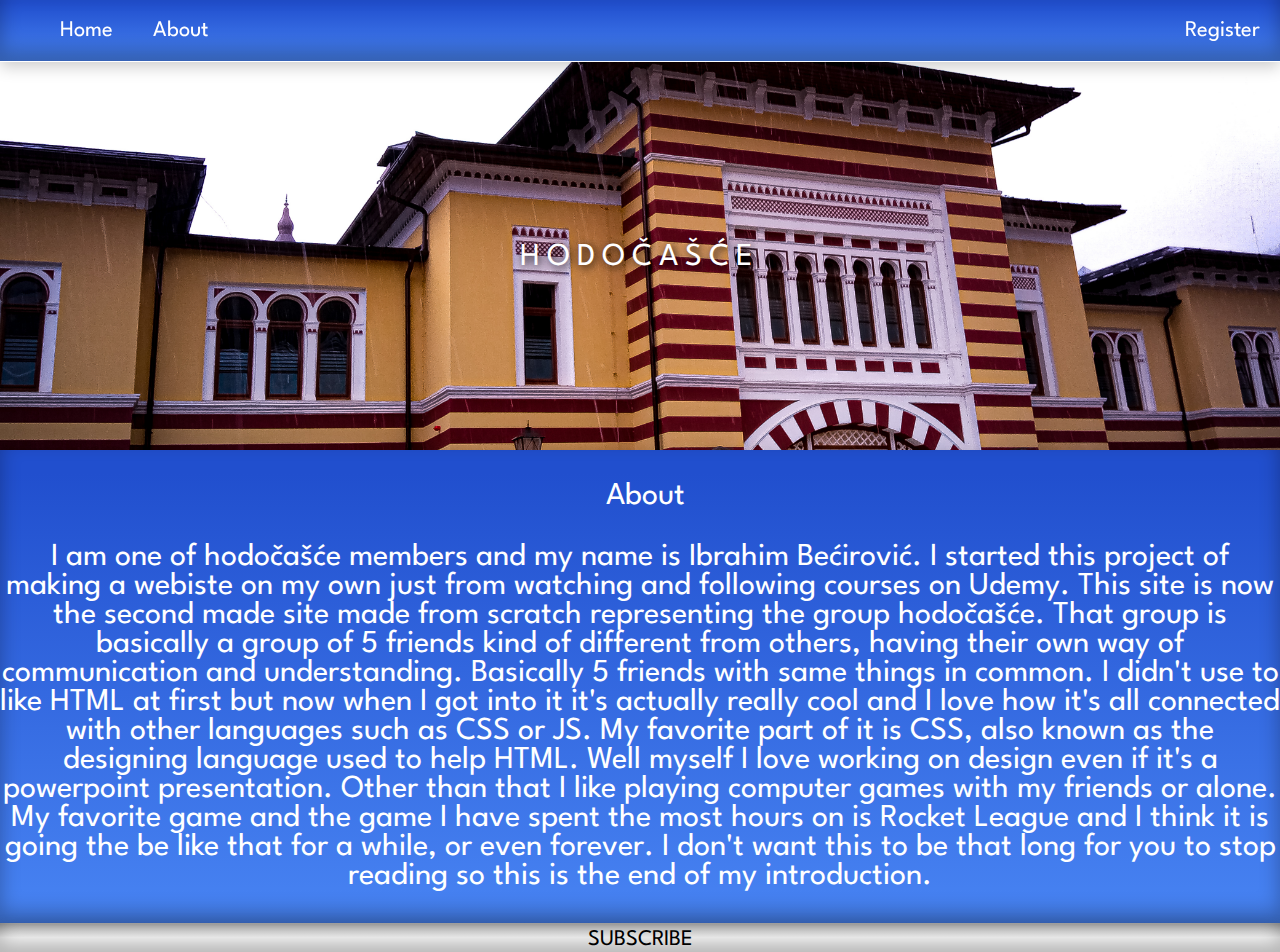
==== about.html @ 33ed3a71 "v0.0.0.5" ====
<!DOCTYPE html>
<html>
<head>
    <title>Hodočašće</title>
    <link rel="preconnect" href="https://fonts.googleapis.com">
    <link rel="preconnect" href="https://fonts.gstatic.com" crossorigin>
    <link href="https://fonts.googleapis.com/css2?family=Hubballi&family=League+Spartan:wght@200&display=swap" rel="stylesheet">
    <link rel="stylesheet" type="text/css" href="style.css">
</head>
<body>
    <nav class="zone blue sticky nav">
        <ul class="main-nav">
            <li><a href="index.html">Home</a></li>
            <li><a href="">About</a></li>
            <li class="push"><a href="register.html">Register</a></li>
        </ul>
    </nav>
    <div class="container zone white text-black"><p class="centered">HODOČAŠĆE</p><img class="container img-fit" src="img/site2.jpg"></div>
    <div class="about-zone zone blue grid-about">
        <div>
            <p class="about">About</p>
            <p>
                I am one of hodočašće members and my name is Ibrahim Bećirović. I started this project of making a 
                webiste on my own just from watching and following courses on <a href="https://www.udemy.com " target="_blank">Udemy</a>.
                This site is now the second made site made from scratch representing the group hodočašće. That group is basically a
                group of 5 friends kind of different from others, having their own way of communication and understanding. Basically 5 friends
                with same things in common. I didn't use to like HTML at first but now when I got into it it's actually really cool and I love
                how it's all connected with other languages such as CSS or JS. My favorite part of it is CSS, also known as the designing language
                used to help HTML. Well myself I love working on design even if it's a powerpoint presentation. Other than that I like playing
                computer games with my friends or alone. My favorite game and the game I have spent the most hours on is Rocket League and I think
                it is going the be like that for a while, or even forever. I don't want this to be that long for you to stop reading so this is the
                end of my introduction.
            </p>
        </div>
        <!-- <div class="box zone small"><img src="img/files_2.png"></div>
        <div class="box zone small"><img src="img/server_2_2.png"></div>
        <div class="box zone small"><img src="img/monitor_settings_2.png"></div>
        <div class="box zone small"><img src="img/server_3.png"></div>
        <div class="box zone small"><img src="img/data_storage_2_2.png"></div>
        <div class="box zone small"><img src="img/monitor_coding_2.png"></div>
        <div class="box zone small"><img src="img/desktop_analytics_2.png"></div>
        <div class="box zone small"><img src="img/server_safe_2.png"></div> -->
    </div>
    <footer class="zone white"><a href="http://eepurl.com/hW1rKT" target="_blank"><span class="text-black subscribe">SUBSCRIBE</span></a></footer>
    <script type="text/javascript" src="script.js"></script>
</body>
</html>
---- style.css ----
/*TOGETHER*/

body {
    margin: auto 0;
    font-family: 'League Spartan', sans-serif;
}

.zone {
    /* padding: 30px 50px;
    margin: 40px 60px; */
    /* display: inline-block; */
    color: #FFF;
    font-size: 2em;
    /* border: 1px solid #bbb; */
    transition: all 0.3s linear;
    position:relative;
    z-index:1;
    cursor: default;
    -webkit-box-shadow:rgba(0,0,0,0.2) 0px 5px 15px, inset rgba(0,0,0,0.3) 0px -10px 20px;
    -moz-box-shadow:rgba(0,0,0,0.2) 0px 5px 15px, inset rgba(0,0,0,0.3) 0px -10px 20px;
    -o-box-shadow:rgba(0,0,0,0.2) 0px 5px 15px, inset rgba(0,0,0,0.3) 0px -10px 20px;
    box-shadow:rgba(0,0,0,0.2) 0px 5px 15px, inset rgba(0,0,0,0.3) 0px -10px 20px;
}

/* .zone:hover {
    -webkit-box-shadow:rgba(0,0,0,0.8) 0px 5px 15px, inset rgba(0,0,0,0.15) 0px -10px 20px;
    -moz-box-shadow:rgba(0,0,0,0.8) 0px 5px 15px, inset rgba(0,0,0,0.15) 0px -10px 20px;
    -o-box-shadow:rgba(0,0,0,0.8) 0px 5px 15px, inset rgba(0,0,0,0.15) 0px -10px 20px;
    box-shadow:rgba(0,0,0,0.8) 0px 5px 15px, inset rgba(0,0,0,0.15) 0px -10px 20px;
} */

.box:hover {
    -webkit-transform: rotate(1deg);
    -moz-transform: rotate(1deg);
    -o-transform: rotate(1deg);
    transform: rotate(1deg);
    overflow:hidden;
}

/*NAVIGATION*/

.nav {
    border-bottom: 1px solid #FFF;
}

.main-nav {
    display: flex;
    list-style: none;
    font-size: 0.7em;
    margin: 0;
}

@media only screen and (max-width: 600px) {
    .main-nav {
        font-size: 0.5em;
        padding: 0;
    }
}

.push {
    margin-left: auto;
}

li {
    padding: 20px;
}

a {
    color: #FFF;
    text-decoration: none;
}

.sticky {
    position: fixed;
    top: 0;
    width: 100%;
    z-index:2;
}

/*COVER*/

.container {
    display: flex;
    justify-content: center;
    align-items: center;
    height: 50vh;
}

.img-fit {
    object-fit: cover;
    width: 100%;
    height: 100%;
}

.centered {
    position: absolute;
    top: 50%;
    left: 50%;
    transform: translate(-50%, -50%);
    color: white;
    text-shadow: 2px 2px 8px #000000;
    letter-spacing: 7px;
  }

/*GRID*/

.grid-about {
    display: grid;
    grid-gap: 20px;
    text-align: center;
}

.grid-wrapper {
    display: grid;
    grid-gap: 20px;
    grid-template-columns: repeat(auto-fill, minmax(350px, 1fr));
}

.box > img {
    width: 100%;
}

.box {
    background-color: #444;
    padding: 100px;
    margin: 40px;
    cursor: pointer;
}

footer {
    text-align: center;
}

/*COLORS*/

.green {
    background: rgb(22, 158, 33);
    background: linear-gradient(180deg, rgb(15, 145, 25) 5%, rgb(72, 243, 118) 100%);
    background: -moz-linear-gradient(180deg, rgb(15, 145, 25) 5%, rgb(72, 243, 118) 100%);
    background: -o-linear-gradient(180deg, rgb(15, 145, 25) 5%, rgb(72, 243, 118) 100%);
}

.red {
    background: rgb(207, 22, 22);
    background: linear-gradient(180deg, rgb(168, 18, 18) 5%, rgb(243, 72, 72) 100%);
    background: -moz-linear-gradient(180deg, rgb(168, 18, 18) 5%, rgb(243, 72, 72) 100%);
    background: -o-linear-gradient(180deg, rgb(168, 18, 18) 5%, rgb(243, 72, 72) 100%);
}

.blue {
    background: rgb(27, 112, 192);
    background: linear-gradient(180deg, rgb(33, 79, 206) 5%, rgb(72, 132, 243) 100%);
    background: -moz-linear-gradient(180deg, rgb(33, 79, 206) 5%, rgb(72, 132, 243) 100%);
    background: -o-linear-gradient(180deg, rgb(33, 79, 206) 5%, rgb(72, 132, 243) 100%);
}

.yellow {
    background: rgb(200, 212, 25);
    background: linear-gradient(180deg, rgb(184, 181, 20) 5%, rgb(240, 243, 72) 100%);
    background: -moz-linear-gradient(180deg, rgb(184, 181, 20) 5%, rgb(240, 243, 72) 100%);
    background: -o-linear-gradient(180deg, rgb(184, 181, 20) 5%, rgb(240, 243, 72) 100%);
}

.white {
    background: rgb(255, 255, 255);
    background: linear-gradient(180deg, rgb(165, 165, 165) 5%, rgb(255, 255, 255) 50%, rgb(255, 255, 255) 100%);
    background: -moz-linear-gradient(180deg, rgb(165, 165, 165) 5%, rgb(255, 255, 255) 100%);
    background: -o-linear-gradient(180deg, rgb(165, 165, 165) 5%, rgb(255, 255, 255) 100%);
}

.text-black {
    color: black;
}

/*ALIGN*/
.align-left {
    display: flex;
    align-self: start;
    justify-content: left;
    align-items: left;
    margin-right: auto;
}

.subscribe {
    font-size: 70%;
}

.about {
    padding-left: 10px;
}
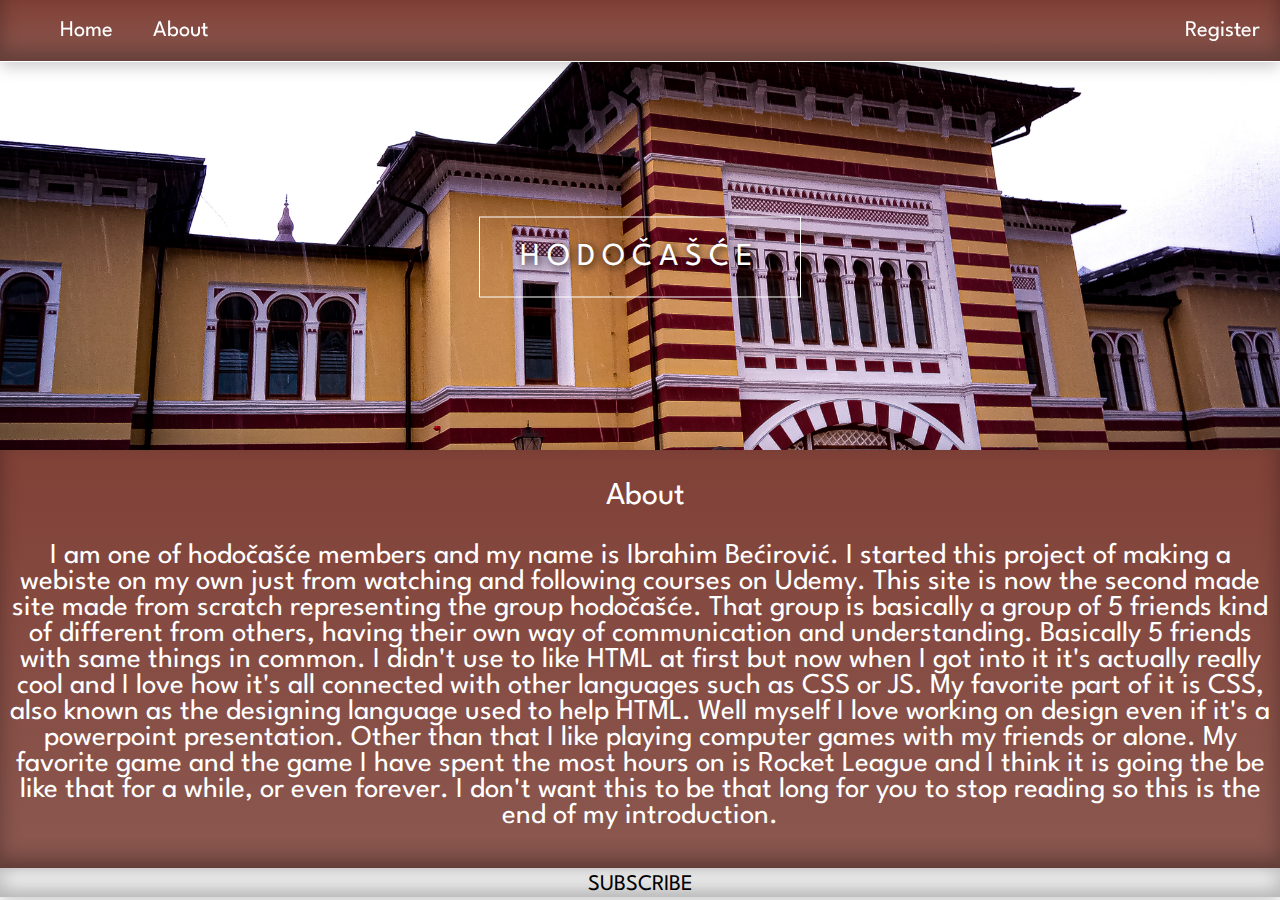
==== commit e054415d: "v0.0.0.6" ====
--- a/about.html
+++ b/about.html
@@ -8,29 +8,31 @@
     <link rel="stylesheet" type="text/css" href="style.css">
 </head>
 <body>
-    <nav class="zone blue sticky nav">
+    <nav class="zone brown-gd sticky nav">
         <ul class="main-nav">
             <li><a href="index.html">Home</a></li>
             <li><a href="">About</a></li>
             <li class="push"><a href="register.html">Register</a></li>
         </ul>
     </nav>
-    <div class="container zone white text-black"><p class="centered">HODOČAŠĆE</p><img class="container img-fit" src="img/site2.jpg"></div>
-    <div class="about-zone zone blue grid-about">
+    <div class="container zone white-gd text-black"><p class="centered border">HODOČAŠĆE</p><img class="container img-fit" src="img/site2.jpg"></div>
+    <div class="about-zone zone brown-gd grid-about">
         <div>
             <p class="about">About</p>
-            <p>
-                I am one of hodočašće members and my name is Ibrahim Bećirović. I started this project of making a 
-                webiste on my own just from watching and following courses on <a href="https://www.udemy.com " target="_blank">Udemy</a>.
-                This site is now the second made site made from scratch representing the group hodočašće. That group is basically a
-                group of 5 friends kind of different from others, having their own way of communication and understanding. Basically 5 friends
-                with same things in common. I didn't use to like HTML at first but now when I got into it it's actually really cool and I love
-                how it's all connected with other languages such as CSS or JS. My favorite part of it is CSS, also known as the designing language
-                used to help HTML. Well myself I love working on design even if it's a powerpoint presentation. Other than that I like playing
-                computer games with my friends or alone. My favorite game and the game I have spent the most hours on is Rocket League and I think
-                it is going the be like that for a while, or even forever. I don't want this to be that long for you to stop reading so this is the
-                end of my introduction.
-            </p>
+            <div class="padding">
+                <p class="text-size-md">
+                    I am one of hodočašće members and my name is Ibrahim Bećirović. I started this project of making a 
+                    webiste on my own just from watching and following courses on <a href="https://www.udemy.com " target="_blank">Udemy</a>.
+                    This site is now the second made site made from scratch representing the group hodočašće. That group is basically a
+                    group of 5 friends kind of different from others, having their own way of communication and understanding. Basically 5 friends
+                    with same things in common. I didn't use to like HTML at first but now when I got into it it's actually really cool and I love
+                    how it's all connected with other languages such as CSS or JS. My favorite part of it is CSS, also known as the designing language
+                    used to help HTML. Well myself I love working on design even if it's a powerpoint presentation. Other than that I like playing
+                    computer games with my friends or alone. My favorite game and the game I have spent the most hours on is Rocket League and I think
+                    it is going the be like that for a while, or even forever. I don't want this to be that long for you to stop reading so this is the
+                    end of my introduction.
+                </p>
+            </div>
         </div>
         <!-- <div class="box zone small"><img src="img/files_2.png"></div>
         <div class="box zone small"><img src="img/server_2_2.png"></div>
--- a/style.css
+++ b/style.css
@@ -86,6 +86,16 @@
     height: 50vh;
 }
 
+.container-size-sm {
+    height: 10vh;
+}
+
+.text-container {
+    display: flex;
+    align-self: flex-end;
+    justify-self: center;
+}
+
 .img-fit {
     object-fit: cover;
     width: 100%;
@@ -102,6 +112,22 @@
     letter-spacing: 7px;
   }
 
+figcaption {
+    text-align: center;
+}
+
+.text-size-sm {
+    font-size: 40%;
+}
+
+.text-size-md {
+    font-size: 0.9em;
+}
+
+.border {
+    border: 1px solid white;
+    padding: 25px 40px;
+}
 /*GRID*/
 
 .grid-about {
@@ -131,45 +157,78 @@
     text-align: center;
 }
 
+.padding {
+    padding: 0px 10px 10px 10px;
+}
+
 /*COLORS*/
 
-.green {
+.green-gd {
     background: rgb(22, 158, 33);
     background: linear-gradient(180deg, rgb(15, 145, 25) 5%, rgb(72, 243, 118) 100%);
     background: -moz-linear-gradient(180deg, rgb(15, 145, 25) 5%, rgb(72, 243, 118) 100%);
     background: -o-linear-gradient(180deg, rgb(15, 145, 25) 5%, rgb(72, 243, 118) 100%);
 }
 
-.red {
+.red-gd {
     background: rgb(207, 22, 22);
     background: linear-gradient(180deg, rgb(168, 18, 18) 5%, rgb(243, 72, 72) 100%);
     background: -moz-linear-gradient(180deg, rgb(168, 18, 18) 5%, rgb(243, 72, 72) 100%);
     background: -o-linear-gradient(180deg, rgb(168, 18, 18) 5%, rgb(243, 72, 72) 100%);
 }
 
-.blue {
+.blue-gd {
     background: rgb(27, 112, 192);
-    background: linear-gradient(180deg, rgb(33, 79, 206) 5%, rgb(72, 132, 243) 100%);
-    background: -moz-linear-gradient(180deg, rgb(33, 79, 206) 5%, rgb(72, 132, 243) 100%);
-    background: -o-linear-gradient(180deg, rgb(33, 79, 206) 5%, rgb(72, 132, 243) 100%);
-}
-
-.yellow {
+    background: linear-gradient(180deg, rgb(56, 96, 206) 5%, rgb(93, 147, 247) 100%);
+    background: -moz-linear-gradient(180deg, rgb(56, 96, 206) 5%, rgb(93, 147, 247) 100%);
+    background: -o-linear-gradient(180deg, rgb(56, 96, 206) 5%, rgb(93, 147, 247) 100%);
+}
+
+.yellow-gd {
     background: rgb(200, 212, 25);
     background: linear-gradient(180deg, rgb(184, 181, 20) 5%, rgb(240, 243, 72) 100%);
     background: -moz-linear-gradient(180deg, rgb(184, 181, 20) 5%, rgb(240, 243, 72) 100%);
     background: -o-linear-gradient(180deg, rgb(184, 181, 20) 5%, rgb(240, 243, 72) 100%);
 }
 
-.white {
+.white-gd {
     background: rgb(255, 255, 255);
     background: linear-gradient(180deg, rgb(165, 165, 165) 5%, rgb(255, 255, 255) 50%, rgb(255, 255, 255) 100%);
     background: -moz-linear-gradient(180deg, rgb(165, 165, 165) 5%, rgb(255, 255, 255) 100%);
     background: -o-linear-gradient(180deg, rgb(165, 165, 165) 5%, rgb(255, 255, 255) 100%);
 }
 
+.brown-gd {
+    background: rgb(132, 89, 69);
+    background: linear-gradient(180deg, rgb(129, 66, 56) 5%, rgb(139, 88, 80) 100%);
+    background: -moz-linear-gradient(180deg, rgb(129, 66, 56) 5%, rgb(139, 88, 80) 100%);
+    background: -o-linear-gradient(180deg, rgb(129, 66, 56) 5%, rgb(139, 88, 80) 100%);
+}
+
+.light-brown-gd {
+    background: rgb(155, 102, 77);
+    background: linear-gradient(180deg, rgb(170, 111, 102) 5%, rgb(205, 155, 147) 100%);
+    background: -moz-linear-gradient(180deg, rgb(170, 111, 102) 5%, rgb(205, 155, 147) 100%);
+    background: -o-linear-gradient(180deg, rgb(170, 111, 102) 5%, rgb(205, 155, 147) 100%);
+}
+
+.dark-brown-gd {
+    background: rgb(85, 58, 45);
+    background: linear-gradient(180deg, rgb(102, 67, 55) 5%, rgb(141, 96, 81) 100%);
+    background: -moz-linear-gradient(180deg, rgb(102, 67, 55) 5%, rgb(141, 96, 81) 100%);
+    background: -o-linear-gradient(180deg, rgb(102, 67, 55) 5%, rgb(141, 96, 81) 100%);
+}
+
+.brown {
+    background-color: rgb(131, 70, 52);
+}
+
 .text-black {
     color: black;
+}
+
+.text-white {
+    color: white;
 }
 
 /*ALIGN*/
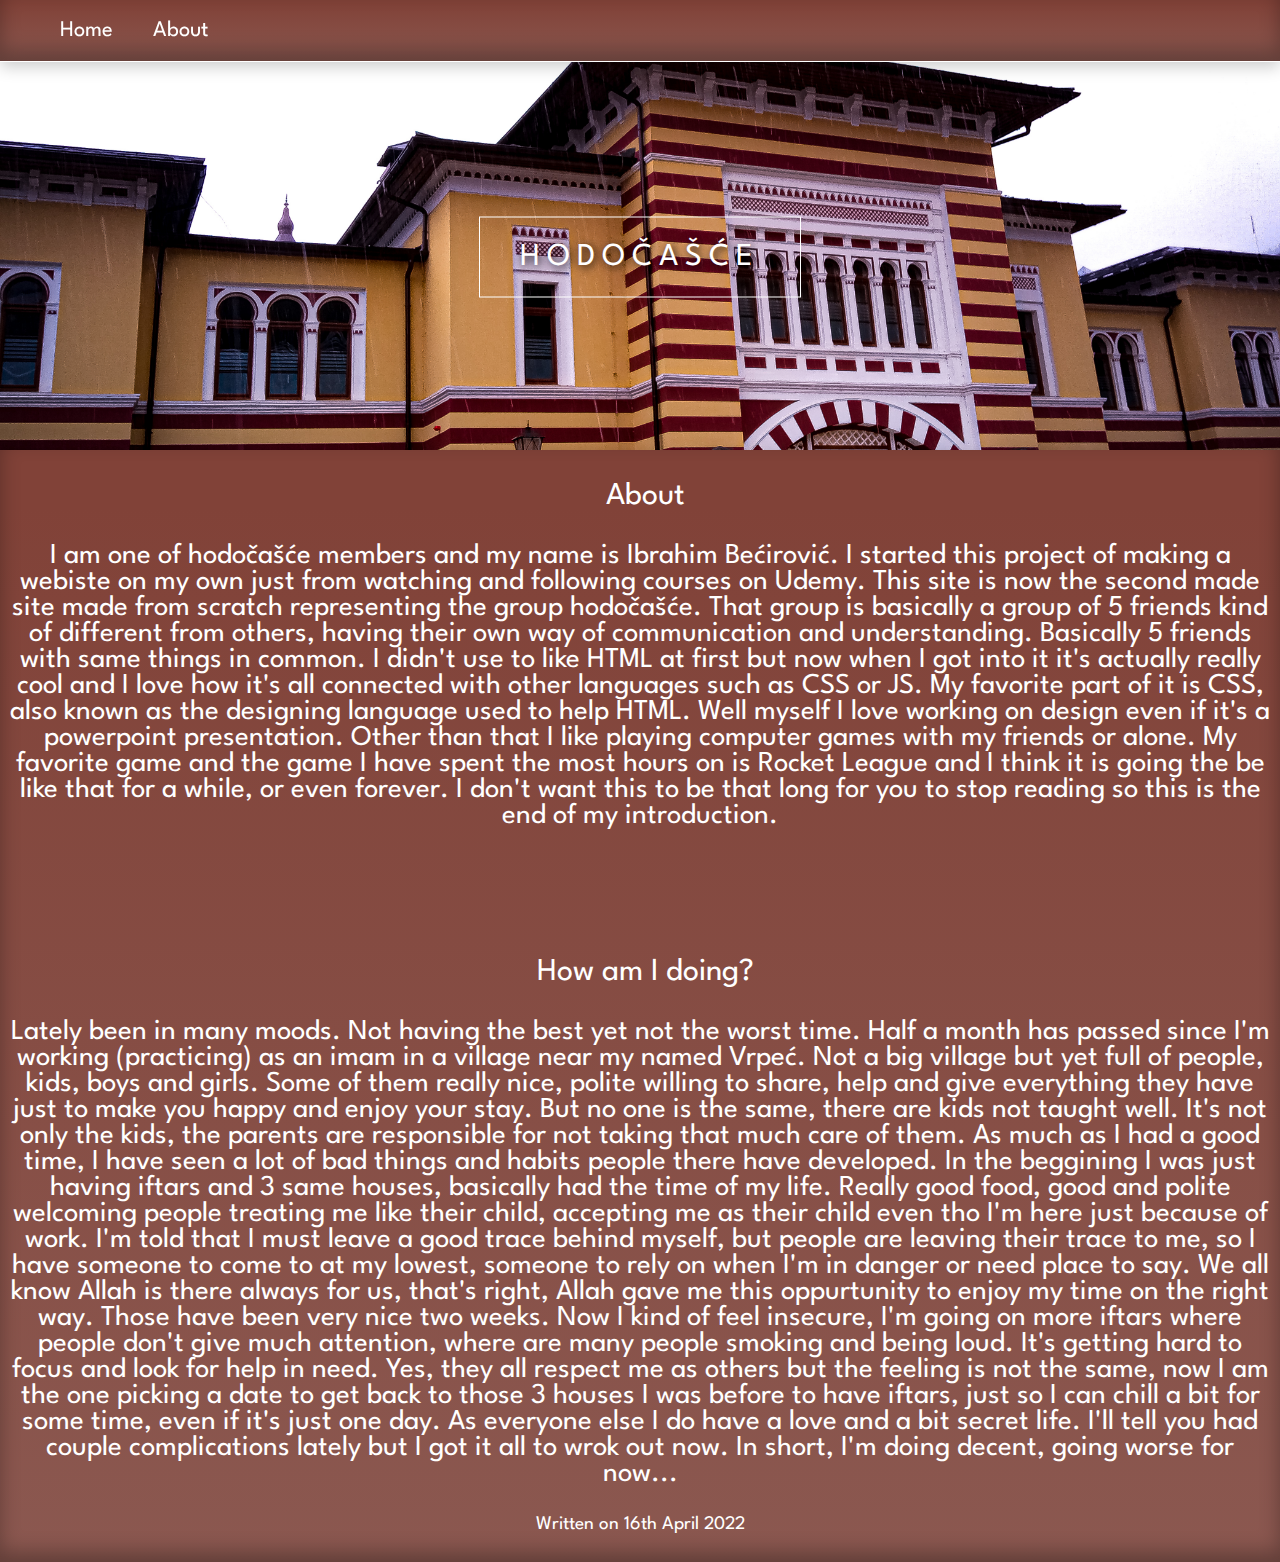
==== commit 5cb78800: "v0.0.0.8" ====
--- a/about.html
+++ b/about.html
@@ -12,7 +12,7 @@
         <ul class="main-nav">
             <li><a href="index.html">Home</a></li>
             <li><a href="">About</a></li>
-            <li class="push"><a href="register.html">Register</a></li>
+            <!-- <li class="push"><a href="register.html">Register</a></li> -->
         </ul>
     </nav>
     <div class="container zone white-gd text-black"><p class="centered border">HODOČAŠĆE</p><img class="container img-fit" src="img/site2.jpg"></div>
@@ -33,6 +33,27 @@
                     end of my introduction.
                 </p>
             </div>
+            <br><br>
+            <p class="about">How am I doing?</p>
+            <div class="padding">
+                <p class="text-size-md">
+                    Lately been in many moods. Not having the best yet not the worst time. Half a month has passed since I'm working (practicing) as an imam
+                    in a village near my named Vrpeć. Not a big village but yet full of people, kids, boys and girls. Some of them really nice, polite
+                    willing to share, help and give everything they have just to make you happy and enjoy your stay. But no one is the same, there are kids
+                    not taught well. It's not only the kids, the parents are responsible for not taking that much care of them. As much as I had a good time,
+                    I have seen a lot of bad things and habits people there have developed. In the beggining I was just having iftars and 3 same houses,
+                    basically had the time of my life. Really good food, good and polite welcoming people treating me like their child, accepting me as their
+                    child even tho I'm here just because of work. I'm told that I must leave a good trace behind myself, but people are leaving their trace
+                    to me, so I have someone to come to at my lowest, someone to rely on when I'm in danger or need place to say. We all know Allah is there
+                    always for us, that's right, Allah gave me this oppurtunity to enjoy my time on the right way. Those have been very nice two weeks.
+                    Now I kind of feel insecure, I'm going on more iftars where people don't give much attention, where are many people smoking and being loud.
+                    It's getting hard to focus and look for help in need. Yes, they all respect me as others but the feeling is not the same, now I am the one
+                    picking a date to get back to those 3 houses I was before to have iftars, just so I can chill a bit for some time, even if it's just one day.
+                    As everyone else I do have a love and a bit secret life. I'll tell you had couple complications lately but I got it all to wrok out now.
+                    In short, I'm doing decent, going worse for now...
+                </p>
+                <p class="text-size-sm">Written on 16th April 2022</p>
+            </div>
         </div>
         <!-- <div class="box zone small"><img src="img/files_2.png"></div>
         <div class="box zone small"><img src="img/server_2_2.png"></div>
@@ -43,7 +64,7 @@
         <div class="box zone small"><img src="img/desktop_analytics_2.png"></div>
         <div class="box zone small"><img src="img/server_safe_2.png"></div> -->
     </div>
-    <footer class="zone white"><a href="http://eepurl.com/hW1rKT" target="_blank"><span class="text-black subscribe">SUBSCRIBE</span></a></footer>
+    <!-- <footer class="zone white"><a href="http://eepurl.com/hW1rKT" target="_blank"><span class="text-black subscribe">SUBSCRIBE</span></a></footer> -->
     <script type="text/javascript" src="script.js"></script>
 </body>
 </html>--- a/style.css
+++ b/style.css
@@ -76,7 +76,7 @@
     width: 100%;
     z-index:2;
 }
-
+ 
 /*COVER*/
 
 .container {
@@ -117,7 +117,7 @@
 }
 
 .text-size-sm {
-    font-size: 40%;
+    font-size: 60%;
 }
 
 .text-size-md {
@@ -128,6 +128,115 @@
     border: 1px solid white;
     padding: 25px 40px;
 }
+
+/*REGISTER*/
+
+.background-img {
+    height: 100%;
+    width: 100%;
+    background-image: linear-gradient(rgba(0,0,0,0.4), rgba(0,0,0,0.4)), url(img/site2.jpg);
+    background-position: center;
+    background-size: cover;
+    position: absolute;
+}
+
+.form-box {
+    width: 380px;
+    height: 480px;
+    position: relative;
+    margin: 15% auto;
+    background: rgba(255, 255, 255, 0.753);
+    padding: 5px;
+    overflow: hidden;
+}
+
+.button-box {
+    width: 220px;
+    margin: 35px auto;
+    position: relative;
+    box-shadow: 0 0 20px 9px #ff61241f;
+    border-radius: 30px;
+}
+
+.toggle-btn {
+    padding: 10px 30px;
+    cursor: pointer;
+    background: transparent;
+    border: 0;
+    outline: none;
+    position: relative;
+}
+
+#btn {
+    top: 0;
+    left: 0;
+    position: absolute;
+    width: 110px;
+    height: 100%;
+    background: linear-gradient(to right, #ff105f, #ffad06);
+    border-radius: 30px;
+    transition: .5s;
+}
+
+.social-icons {
+    margin: 30px auto;
+    text-align: center;
+}
+
+.social-icons img {
+    width: 30px;
+    margin: 0 12px;
+    box-shadow: 0 0 20px 0 #7f7f7f3d;
+    cursor: pointer;
+    border-radius: 30%;
+}
+
+.input-group {
+    top: 180px;
+    position: absolute;
+    width: 280px;
+    transition: .5s;
+}
+
+.input-field {
+    width: 100%;
+    padding: 10px 0;
+    margin: 5px 0;
+    border-bottom: 1px solid #999;
+    outline: none;
+    background: transparent;
+}
+
+.submit-btn {
+    width: 85%;
+    padding: 10px 30px;
+    cursor: pointer;
+    display: block;
+    margin: auto;
+    background: linear-gradient(to right, #ff105f,#ffad06);
+    border: 0;
+    outline: none;
+    border-radius: 30px;
+}
+
+.check-box {
+    margin: 30px 10px 30px 0;
+}
+
+span {
+    font-size: 16px;
+    bottom: 63px;
+    position: absolute;
+}
+
+#login {
+    left: 50px;
+}
+
+#register {
+    left: 450px;
+}
+
 /*GRID*/
 
 .grid-about {
@@ -138,19 +247,24 @@
 
 .grid-wrapper {
     display: grid;
-    grid-gap: 20px;
-    grid-template-columns: repeat(auto-fill, minmax(350px, 1fr));
+    grid-gap: 5px;
+    grid-template-columns: repeat(auto-fill, minmax(250px, 1fr));
 }
 
 .box > img {
-    width: 100%;
+    width: 70px;
+    height: 70px;
 }
 
 .box {
+    display: flex;
     background-color: #444;
-    padding: 100px;
-    margin: 40px;
+    padding: 70px;
+    margin: 20px;
     cursor: pointer;
+    width: 25%;
+    justify-content: center;
+    justify-self: center;
 }
 
 footer {
@@ -246,4 +360,15 @@
 
 .about {
     padding-left: 10px;
-}+}
+
+.bottom {
+    position: absolute;
+    top: 90%;
+    left: 50%;
+    transform: translate(-50%, -50%);
+    color: white;
+    text-shadow: 2px 2px 8px #000000;
+    letter-spacing: 1px;
+    font-size: 35%;
+  }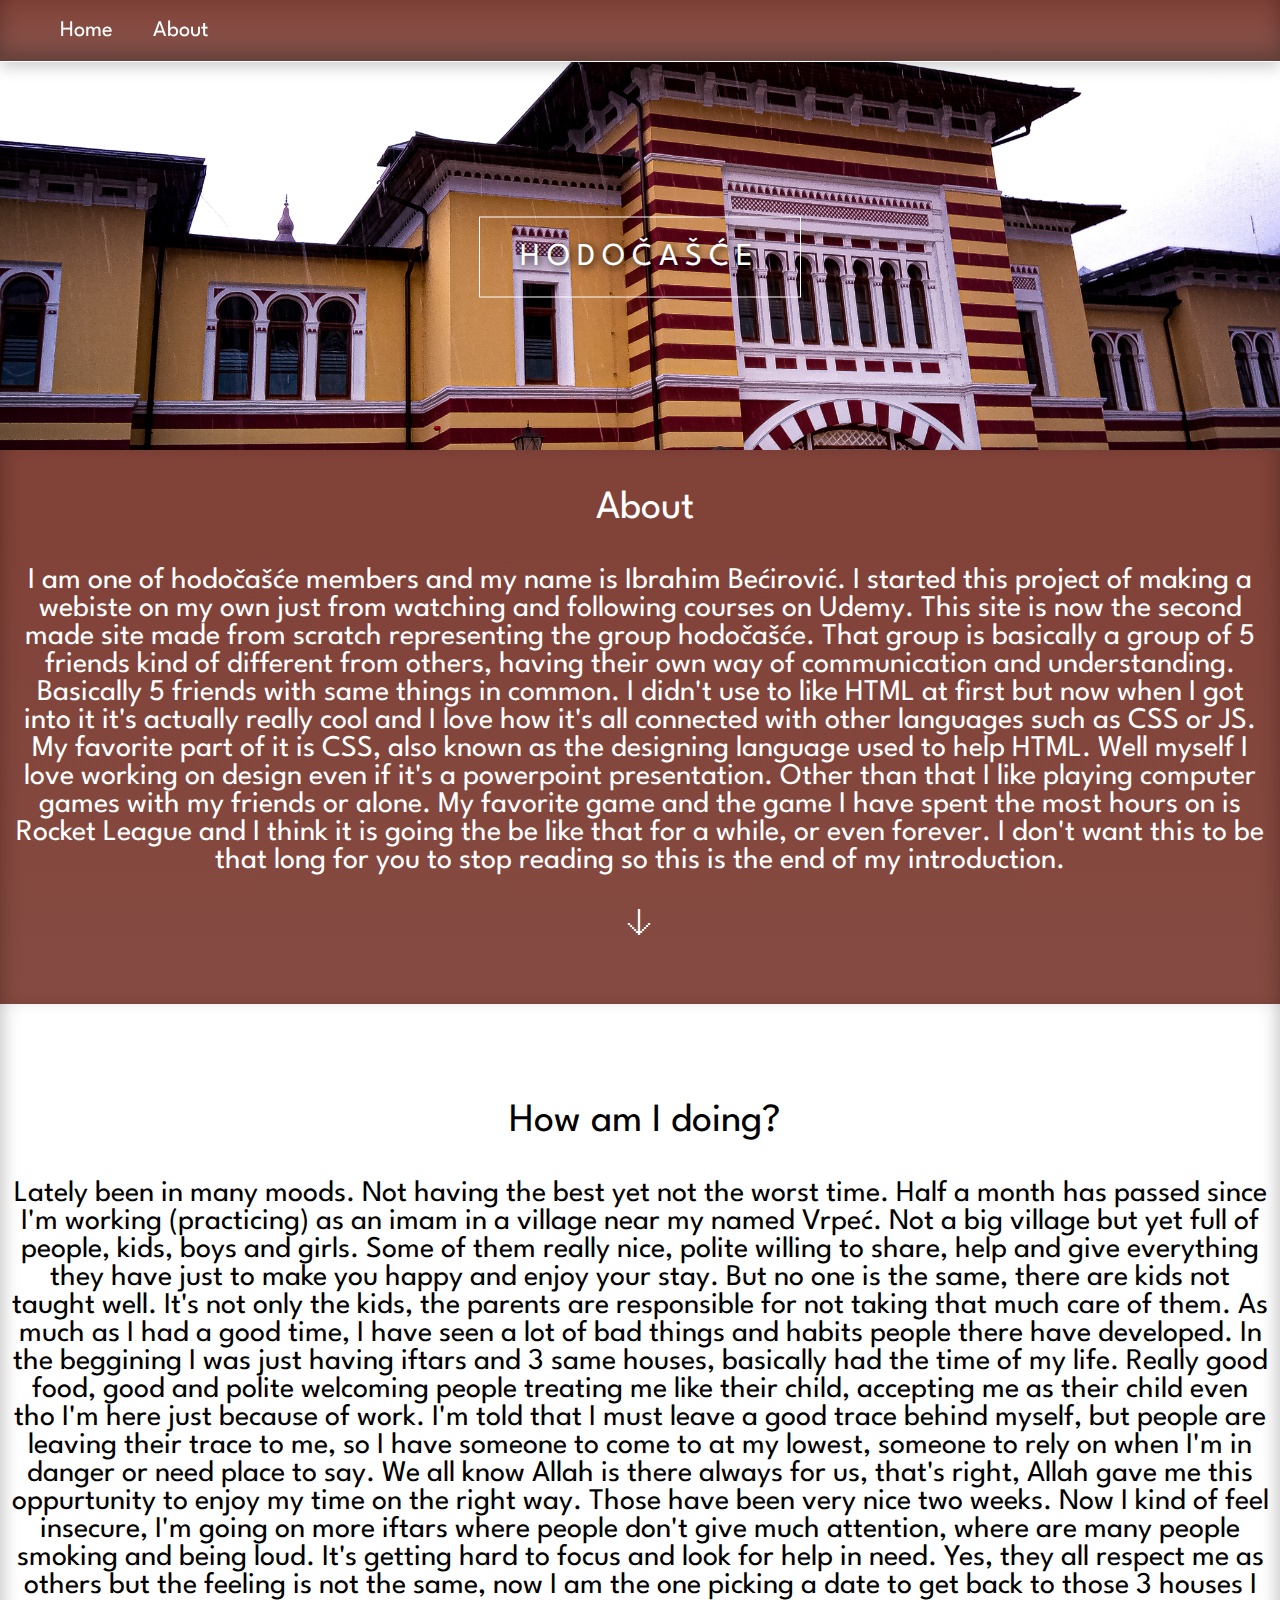
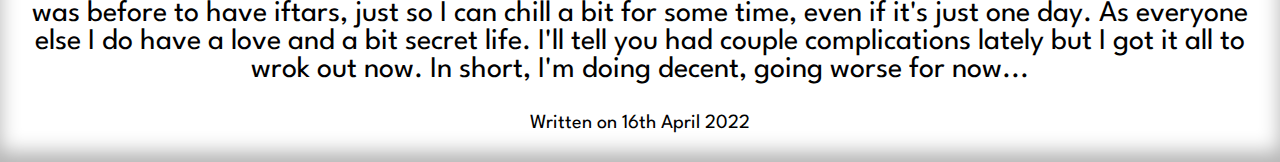
==== commit b2a784a3: "v0.0.0.9" ====
--- a/about.html
+++ b/about.html
@@ -18,7 +18,7 @@
     <div class="container zone white-gd text-black"><p class="centered border">HODOČAŠĆE</p><img class="container img-fit" src="img/site2.jpg"></div>
     <div class="about-zone zone brown-gd grid-about">
         <div>
-            <p class="about">About</p>
+            <p class="about text-size-big">About</p>
             <div class="padding">
                 <p class="text-size-md">
                     I am one of hodočašće members and my name is Ibrahim Bećirović. I started this project of making a 
@@ -32,11 +32,14 @@
                     it is going the be like that for a while, or even forever. I don't want this to be that long for you to stop reading so this is the
                     end of my introduction.
                 </p>
+                <p><a href="#haid">🡣</p>
             </div>
-            <br><br>
-            <p class="about">How am I doing?</p>
+        </div>
+        <div class="zone white">
+            <br>
+            <p id="haid" class="about text-black text-size-big">How am I doing?</p>
             <div class="padding">
-                <p class="text-size-md">
+                <p class="text-size-md text-black">
                     Lately been in many moods. Not having the best yet not the worst time. Half a month has passed since I'm working (practicing) as an imam
                     in a village near my named Vrpeć. Not a big village but yet full of people, kids, boys and girls. Some of them really nice, polite
                     willing to share, help and give everything they have just to make you happy and enjoy your stay. But no one is the same, there are kids
@@ -52,7 +55,7 @@
                     As everyone else I do have a love and a bit secret life. I'll tell you had couple complications lately but I got it all to wrok out now.
                     In short, I'm doing decent, going worse for now...
                 </p>
-                <p class="text-size-sm">Written on 16th April 2022</p>
+                <p class="text-size-sm text-black">Written on 16th April 2022</p>
             </div>
         </div>
         <!-- <div class="box zone small"><img src="img/files_2.png"></div>
--- a/style.css
+++ b/style.css
@@ -1,4 +1,8 @@
 /*TOGETHER*/
+
+html {
+    scroll-behavior:smooth;
+  }
 
 body {
     margin: auto 0;
@@ -117,11 +121,15 @@
 }
 
 .text-size-sm {
-    font-size: 60%;
+    font-size: 20px;
 }
 
 .text-size-md {
-    font-size: 0.9em;
+    font-size: 30px;
+}
+
+.text-size-big {
+    font-size: 40px;
 }
 
 .border {
@@ -312,6 +320,10 @@
     background: -o-linear-gradient(180deg, rgb(165, 165, 165) 5%, rgb(255, 255, 255) 100%);
 }
 
+.white {
+    background-color: white;
+}
+
 .brown-gd {
     background: rgb(132, 89, 69);
     background: linear-gradient(180deg, rgb(129, 66, 56) 5%, rgb(139, 88, 80) 100%);
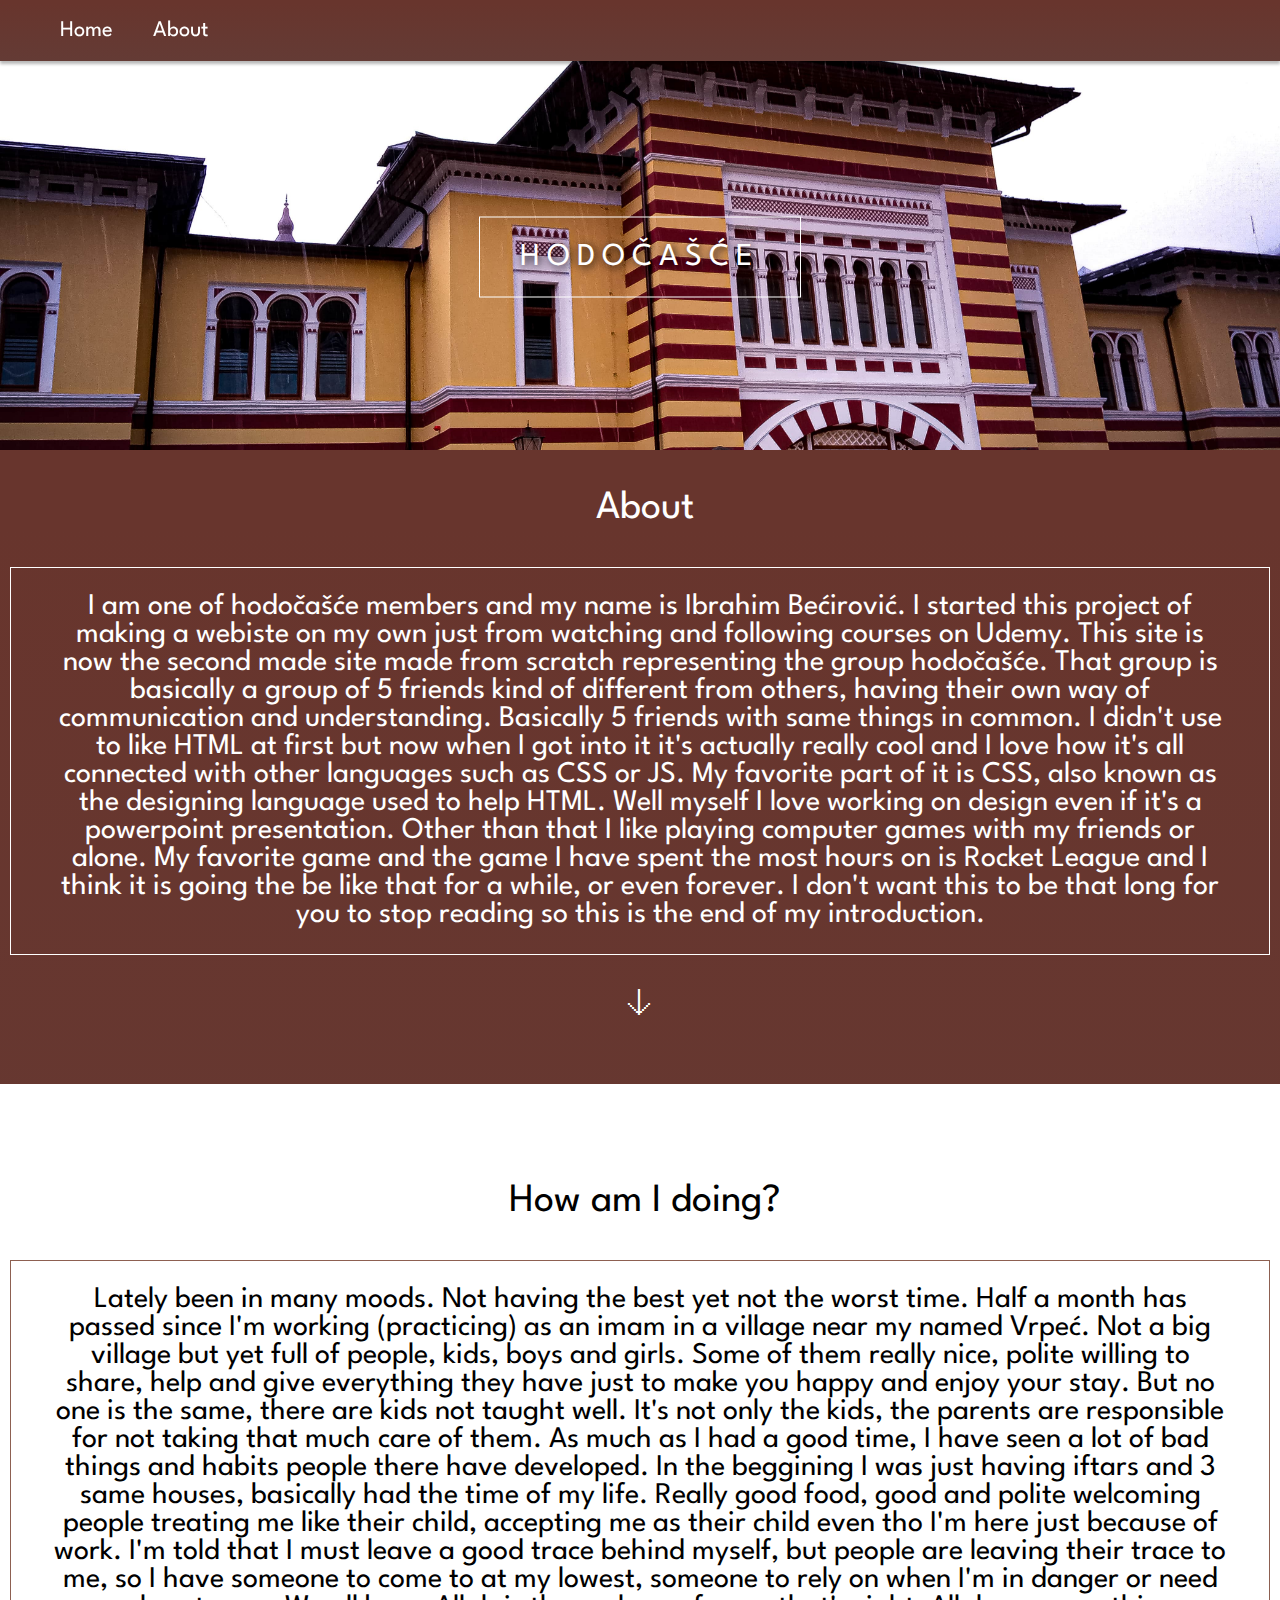
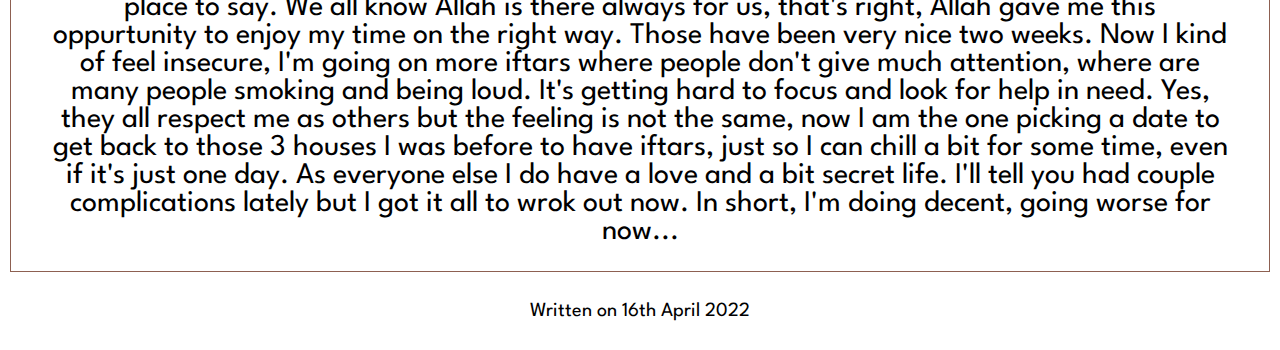
==== commit 805f9137: "v0.0.1.0" ====
--- a/about.html
+++ b/about.html
@@ -20,7 +20,7 @@
         <div>
             <p class="about text-size-big">About</p>
             <div class="padding">
-                <p class="text-size-md">
+                <p class="border text-size-md">
                     I am one of hodočašće members and my name is Ibrahim Bećirović. I started this project of making a 
                     webiste on my own just from watching and following courses on <a href="https://www.udemy.com " target="_blank">Udemy</a>.
                     This site is now the second made site made from scratch representing the group hodočašće. That group is basically a
@@ -39,7 +39,7 @@
             <br>
             <p id="haid" class="about text-black text-size-big">How am I doing?</p>
             <div class="padding">
-                <p class="text-size-md text-black">
+                <p class="border-brwn text-size-md text-black">
                     Lately been in many moods. Not having the best yet not the worst time. Half a month has passed since I'm working (practicing) as an imam
                     in a village near my named Vrpeć. Not a big village but yet full of people, kids, boys and girls. Some of them really nice, polite
                     willing to share, help and give everything they have just to make you happy and enjoy your stay. But no one is the same, there are kids
--- a/style.css
+++ b/style.css
@@ -2,17 +2,30 @@
 
 html {
     scroll-behavior:smooth;
+    height: 100%;
   }
 
 body {
     margin: auto 0;
     font-family: 'League Spartan', sans-serif;
+    background: rgb(132, 89, 69);
+    background: linear-gradient(180deg, rgb(104, 53, 45) 5%, rgb(100, 59, 53) 100%);
+    background: -moz-linear-gradient(180deg, rgb(104, 53, 45) 5%, rgb(100, 59, 53) 100%);
+    background: -o-linear-gradient(180deg, rgb(104, 53, 45) 5%, rgb(100, 59, 53) 100%);
+}
+
+.unselectable {
+    -webkit-touch-callout: none;
+    -webkit-user-select: none;
+    -khtml-user-select: none;
+    -moz-user-select: none;
+    -ms-user-select: none;
+    user-select: none;
 }
 
 .zone {
     /* padding: 30px 50px;
     margin: 40px 60px; */
-    /* display: inline-block; */
     color: #FFF;
     font-size: 2em;
     /* border: 1px solid #bbb; */
@@ -20,6 +33,25 @@
     position:relative;
     z-index:1;
     cursor: default;
+}
+
+.zone-center {
+    display: flex;
+    /* padding: 30px 50px;
+    margin: 40px 60px; */
+    color: #FFF;
+    font-size: 2em;
+    /* border: 1px solid #bbb; */
+    transition: all 0.3s linear;
+    position:relative;
+    z-index:1;
+    cursor: default;
+    justify-content: center;
+    box-shadow: 0px -3px 3px rgba(0, 0, 0, 0.281);
+    box-shadow: 0px 3px 3px rgba(0, 0, 0, 0.281);
+}
+
+.zone-shadow {
     -webkit-box-shadow:rgba(0,0,0,0.2) 0px 5px 15px, inset rgba(0,0,0,0.3) 0px -10px 20px;
     -moz-box-shadow:rgba(0,0,0,0.2) 0px 5px 15px, inset rgba(0,0,0,0.3) 0px -10px 20px;
     -o-box-shadow:rgba(0,0,0,0.2) 0px 5px 15px, inset rgba(0,0,0,0.3) 0px -10px 20px;
@@ -34,17 +66,14 @@
 } */
 
 .box:hover {
-    -webkit-transform: rotate(1deg);
-    -moz-transform: rotate(1deg);
-    -o-transform: rotate(1deg);
-    transform: rotate(1deg);
+    background: rgb(136, 74, 63);
     overflow:hidden;
 }
 
 /*NAVIGATION*/
 
 .nav {
-    border-bottom: 1px solid #FFF;
+    box-shadow: 0px 3px 3px rgba(0, 0, 0, 0.281);
 }
 
 .main-nav {
@@ -114,7 +143,7 @@
     color: white;
     text-shadow: 2px 2px 8px #000000;
     letter-spacing: 7px;
-  }
+}
 
 figcaption {
     text-align: center;
@@ -134,6 +163,11 @@
 
 .border {
     border: 1px solid white;
+    padding: 25px 40px;
+}
+
+.border-brwn {
+    border: 1px solid rgb(141, 96, 81);
     padding: 25px 40px;
 }
 
@@ -255,24 +289,25 @@
 
 .grid-wrapper {
     display: grid;
-    grid-gap: 5px;
-    grid-template-columns: repeat(auto-fill, minmax(250px, 1fr));
+    grid-template-columns: repeat(auto-fill, minmax(6%, 12%));
 }
 
 .box > img {
-    width: 70px;
-    height: 70px;
+    width: 170%;
+    height: 150%;
 }
 
 .box {
     display: flex;
     background-color: #444;
-    padding: 70px;
-    margin: 20px;
+    padding: 26px;
+    margin: 8px;
     cursor: pointer;
-    width: 25%;
+    width: 13%;
+    height: 22%;
     justify-content: center;
     justify-self: center;
+    align-self: center;
 }
 
 footer {
@@ -326,9 +361,9 @@
 
 .brown-gd {
     background: rgb(132, 89, 69);
-    background: linear-gradient(180deg, rgb(129, 66, 56) 5%, rgb(139, 88, 80) 100%);
-    background: -moz-linear-gradient(180deg, rgb(129, 66, 56) 5%, rgb(139, 88, 80) 100%);
-    background: -o-linear-gradient(180deg, rgb(129, 66, 56) 5%, rgb(139, 88, 80) 100%);
+    background: linear-gradient(180deg, rgb(104, 53, 45) 5%, rgb(100, 59, 53) 100%);
+    background: -moz-linear-gradient(180deg, rgb(104, 53, 45) 5%, rgb(100, 59, 53) 100%);
+    background: -o-linear-gradient(180deg, rgb(104, 53, 45) 5%, rgb(100, 59, 53) 100%);
 }
 
 .light-brown-gd {
@@ -346,7 +381,11 @@
 }
 
 .brown {
-    background-color: rgb(131, 70, 52);
+    background-color: rgb(117, 65, 57);
+}
+
+.brown-bg {
+    background: rgb(104, 53, 45); 
 }
 
 .text-black {
@@ -372,6 +411,17 @@
 
 .about {
     padding-left: 10px;
+}
+
+.top {
+    position: absolute;
+    bottom: 68%;
+    left: 50%;
+    transform: translate(-50%, -50%);
+    color: white;
+    text-shadow: 2px 2px 8px #000000;
+    letter-spacing: 1px;
+    font-size: 35%;
 }
 
 .bottom {
@@ -383,4 +433,8 @@
     text-shadow: 2px 2px 8px #000000;
     letter-spacing: 1px;
     font-size: 35%;
-  }+}
+
+.text-size-sml {
+    font-size: 13px;
+}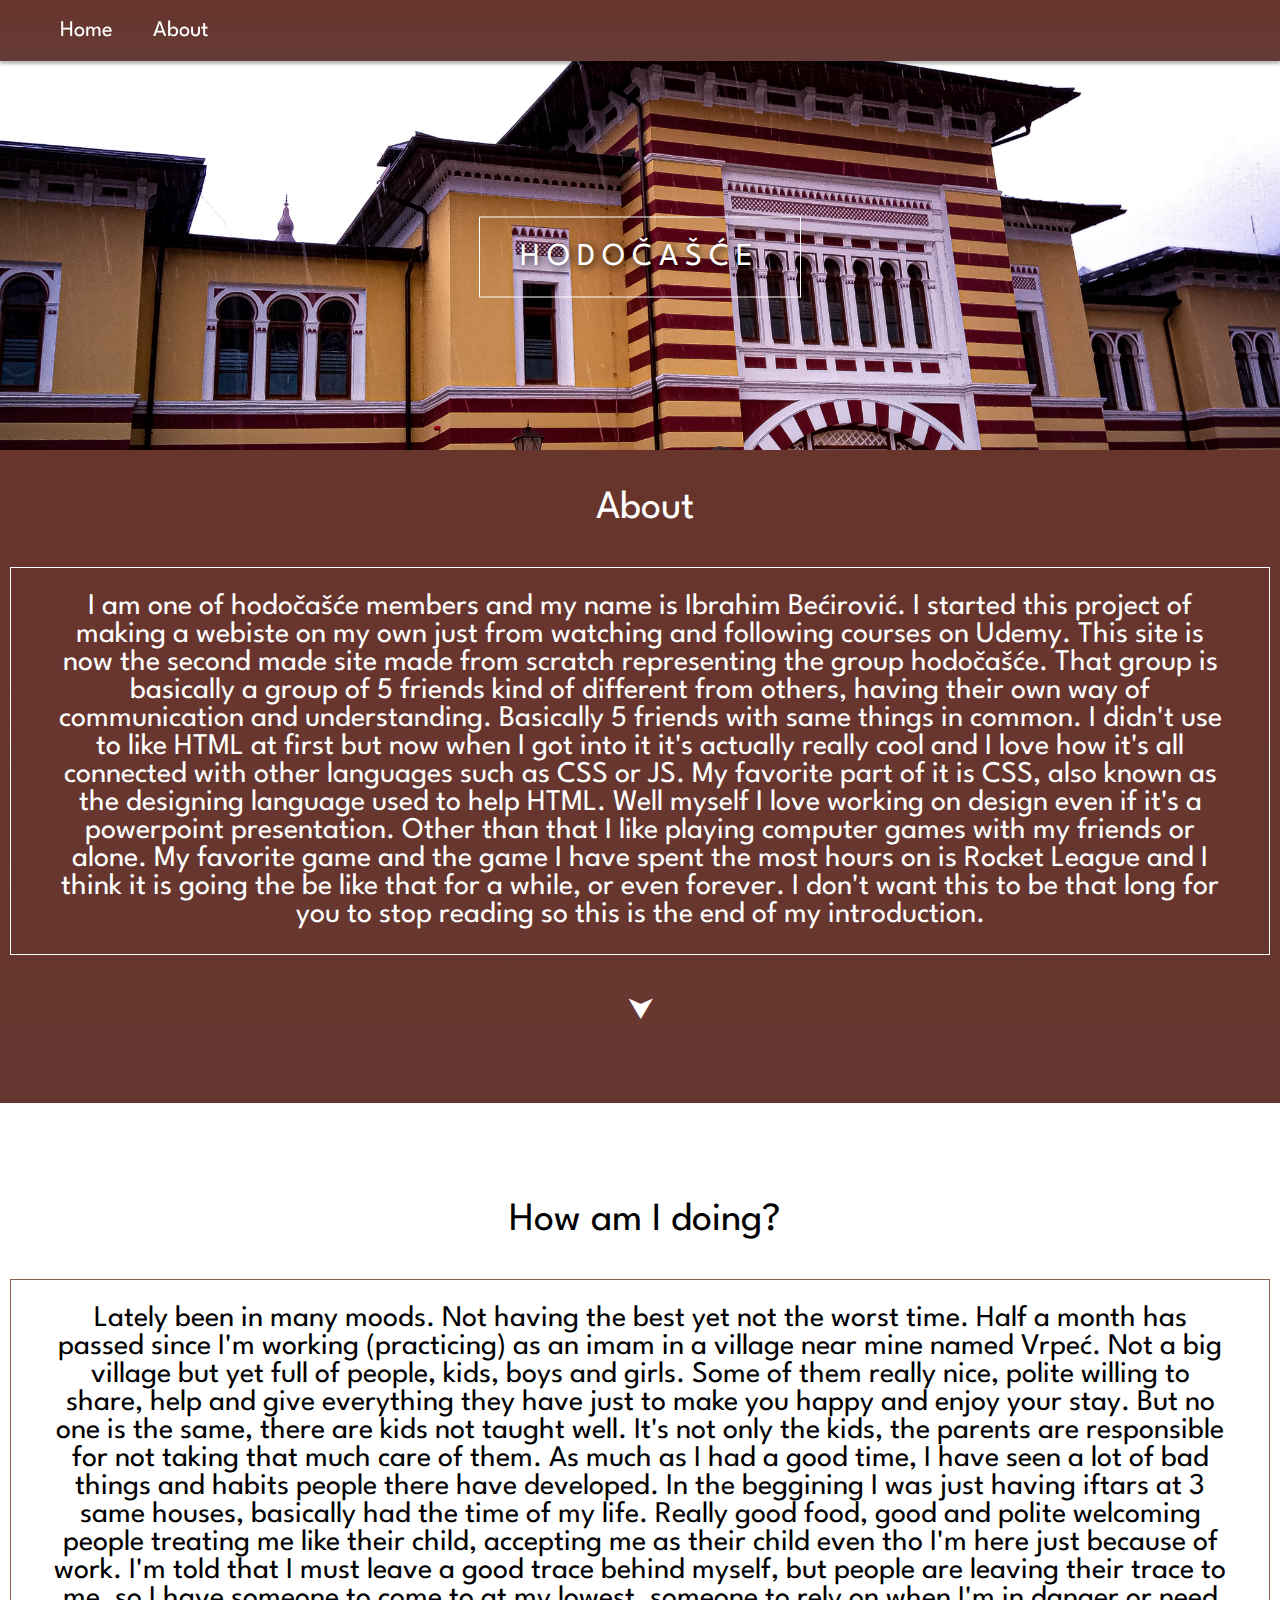
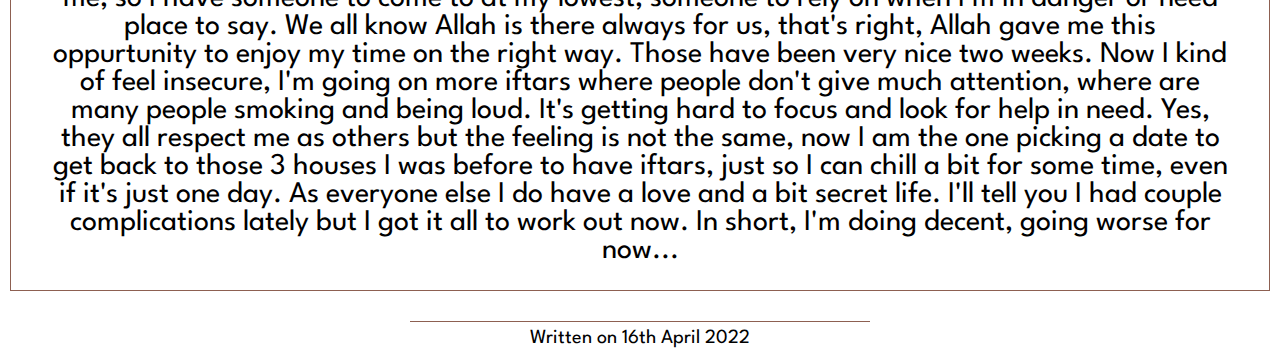
==== commit 358b2b43: "v0.0.1.1" ====
--- a/about.html
+++ b/about.html
@@ -5,22 +5,23 @@
     <link rel="preconnect" href="https://fonts.googleapis.com">
     <link rel="preconnect" href="https://fonts.gstatic.com" crossorigin>
     <link href="https://fonts.googleapis.com/css2?family=Hubballi&family=League+Spartan:wght@200&display=swap" rel="stylesheet">
+    <link href="https://fonts.googleapis.com/css2?family=Noto+Sans+Symbols+2&display=swap" rel="stylesheet">
     <link rel="stylesheet" type="text/css" href="style.css">
 </head>
 <body>
     <nav class="zone brown-gd sticky nav">
-        <ul class="main-nav">
+        <ul class="unselectable main-nav">
             <li><a href="index.html">Home</a></li>
             <li><a href="">About</a></li>
             <!-- <li class="push"><a href="register.html">Register</a></li> -->
         </ul>
     </nav>
-    <div class="container zone white-gd text-black"><p class="centered border">HODOČAŠĆE</p><img class="container img-fit" src="img/site2.jpg"></div>
+    <div class="container zone white-gd text-black"><p class="unselectable centered border">HODOČAŠĆE</p><img class="unselectable container img-fit" src="img/site2.jpg"></div>
     <div class="about-zone zone brown-gd grid-about">
         <div>
-            <p class="about text-size-big">About</p>
+            <p class="unselectable about text-size-big">About</p>
             <div class="padding">
-                <p class="border text-size-md">
+                <p class="unselectable border text-size-md">
                     I am one of hodočašće members and my name is Ibrahim Bećirović. I started this project of making a 
                     webiste on my own just from watching and following courses on <a href="https://www.udemy.com " target="_blank">Udemy</a>.
                     This site is now the second made site made from scratch representing the group hodočašće. That group is basically a
@@ -32,19 +33,19 @@
                     it is going the be like that for a while, or even forever. I don't want this to be that long for you to stop reading so this is the
                     end of my introduction.
                 </p>
-                <p><a href="#haid">🡣</p>
+                <p class="symbols"><a href="#haid">⮟</p>
             </div>
         </div>
         <div class="zone white">
             <br>
-            <p id="haid" class="about text-black text-size-big">How am I doing?</p>
+            <p id="haid" class="unselectable about text-black text-size-big">How am I doing?</p>
             <div class="padding">
-                <p class="border-brwn text-size-md text-black">
+                <p class="unselectable border-brwn text-size-md text-black">
                     Lately been in many moods. Not having the best yet not the worst time. Half a month has passed since I'm working (practicing) as an imam
-                    in a village near my named Vrpeć. Not a big village but yet full of people, kids, boys and girls. Some of them really nice, polite
+                    in a village near mine named Vrpeć. Not a big village but yet full of people, kids, boys and girls. Some of them really nice, polite
                     willing to share, help and give everything they have just to make you happy and enjoy your stay. But no one is the same, there are kids
                     not taught well. It's not only the kids, the parents are responsible for not taking that much care of them. As much as I had a good time,
-                    I have seen a lot of bad things and habits people there have developed. In the beggining I was just having iftars and 3 same houses,
+                    I have seen a lot of bad things and habits people there have developed. In the beggining I was just having iftars at 3 same houses,
                     basically had the time of my life. Really good food, good and polite welcoming people treating me like their child, accepting me as their
                     child even tho I'm here just because of work. I'm told that I must leave a good trace behind myself, but people are leaving their trace
                     to me, so I have someone to come to at my lowest, someone to rely on when I'm in danger or need place to say. We all know Allah is there
@@ -52,10 +53,10 @@
                     Now I kind of feel insecure, I'm going on more iftars where people don't give much attention, where are many people smoking and being loud.
                     It's getting hard to focus and look for help in need. Yes, they all respect me as others but the feeling is not the same, now I am the one
                     picking a date to get back to those 3 houses I was before to have iftars, just so I can chill a bit for some time, even if it's just one day.
-                    As everyone else I do have a love and a bit secret life. I'll tell you had couple complications lately but I got it all to wrok out now.
+                    As everyone else I do have a love and a bit secret life. I'll tell you I had couple complications lately but I got it all to work out now.
                     In short, I'm doing decent, going worse for now...
                 </p>
-                <p class="text-size-sm text-black">Written on 16th April 2022</p>
+                <p class="unselectable text-size-sm text-black border-brwn-top">Written on 16th April 2022</p>
             </div>
         </div>
         <!-- <div class="box zone small"><img src="img/files_2.png"></div>
--- a/style.css
+++ b/style.css
@@ -67,7 +67,6 @@
 
 .box:hover {
     background: rgb(136, 74, 63);
-    overflow:hidden;
 }
 
 /*NAVIGATION*/
@@ -81,13 +80,6 @@
     list-style: none;
     font-size: 0.7em;
     margin: 0;
-}
-
-@media only screen and (max-width: 600px) {
-    .main-nav {
-        font-size: 0.5em;
-        padding: 0;
-    }
 }
 
 .push {
@@ -293,15 +285,16 @@
 }
 
 .box > img {
-    width: 170%;
-    height: 150%;
+    width: 154%;
+    height: 137%;
+    orientation: landscape;
 }
 
 .box {
     display: flex;
     background-color: #444;
-    padding: 26px;
-    margin: 8px;
+    padding: 20px 26px 26px 26px;
+    margin: 9px 4px 4px 4px;
     cursor: pointer;
     width: 13%;
     height: 22%;
@@ -318,6 +311,12 @@
     padding: 0px 10px 10px 10px;
 }
 
+.border-brwn-top {
+    border-top: 1px solid rgb(141, 96, 81);
+    padding-top: 7px;
+    margin: 0px 400px;
+}
+
 /*COLORS*/
 
 .green-gd {
@@ -396,6 +395,10 @@
     color: white;
 }
 
+.symbols {
+    font-family: 'Noto Sans Symbols 2', sans-serif;
+}
+
 /*ALIGN*/
 .align-left {
     display: flex;
@@ -415,7 +418,7 @@
 
 .top {
     position: absolute;
-    bottom: 68%;
+    bottom: 90%;
     left: 50%;
     transform: translate(-50%, -50%);
     color: white;
@@ -437,4 +440,48 @@
 
 .text-size-sml {
     font-size: 13px;
+}
+
+@media only screen and (max-width: 900px) {
+    .box {
+        padding: 10px 16px 16px 16px;
+        margin: 10px 6px 6px 6px;
+        width: 18px;
+        height: 18px;
+    }
+
+    .box > img {
+        width: 136%;
+        height: 120%;
+        orientation: landscape;
+    }
+    
+    .top {
+        font-size: 15%;
+        bottom: 90%;
+    }
+}
+
+@media only screen and (max-width: 600px) {
+    .main-nav {
+        font-size: 0.5em;
+        padding: 0;
+    }
+    .box {
+        padding: 10px 16px 16px 16px;
+        margin: 10px 6px 6px 6px;
+        width: 10px;
+        height: 10px;
+    }
+
+    .box > img {
+        width: 176%;
+        height: 170%;
+        orientation: landscape;
+    }
+
+    .top {
+        font-size: 12%;
+        bottom: 90%;
+    }
 }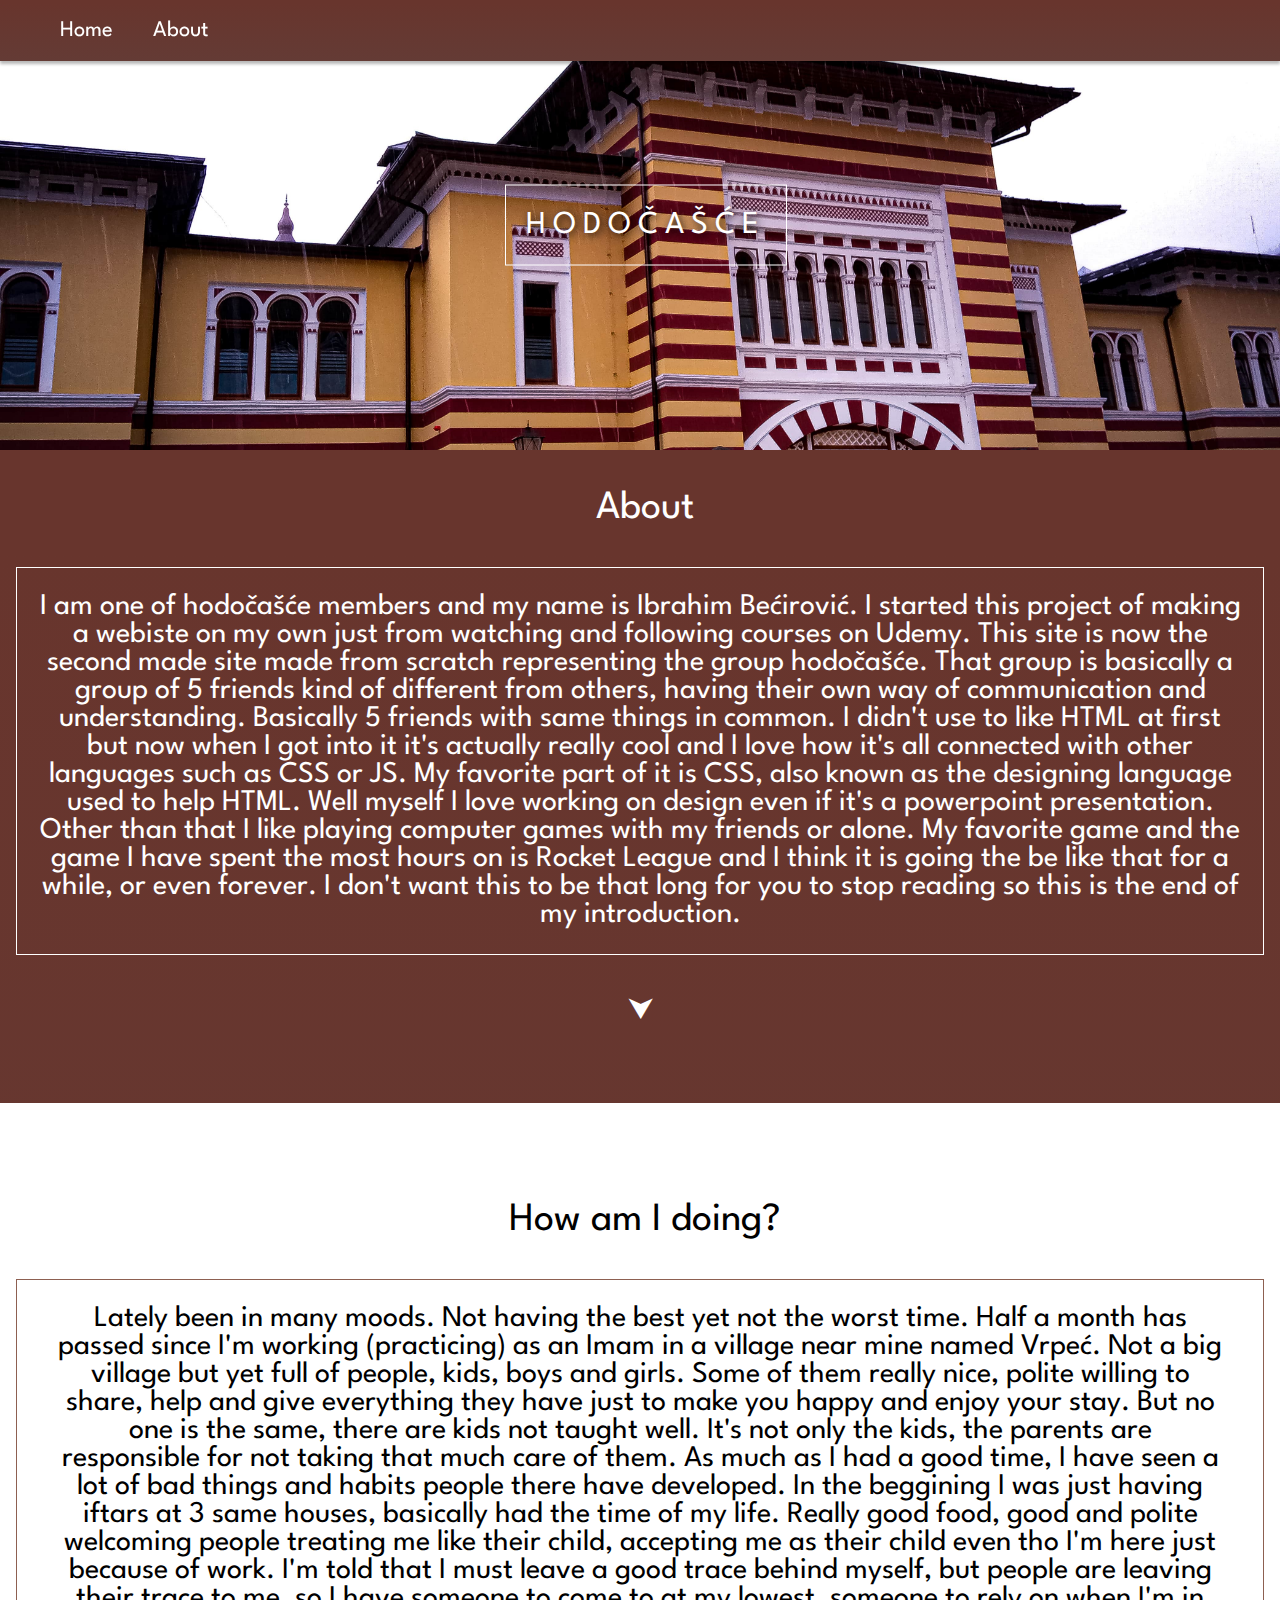
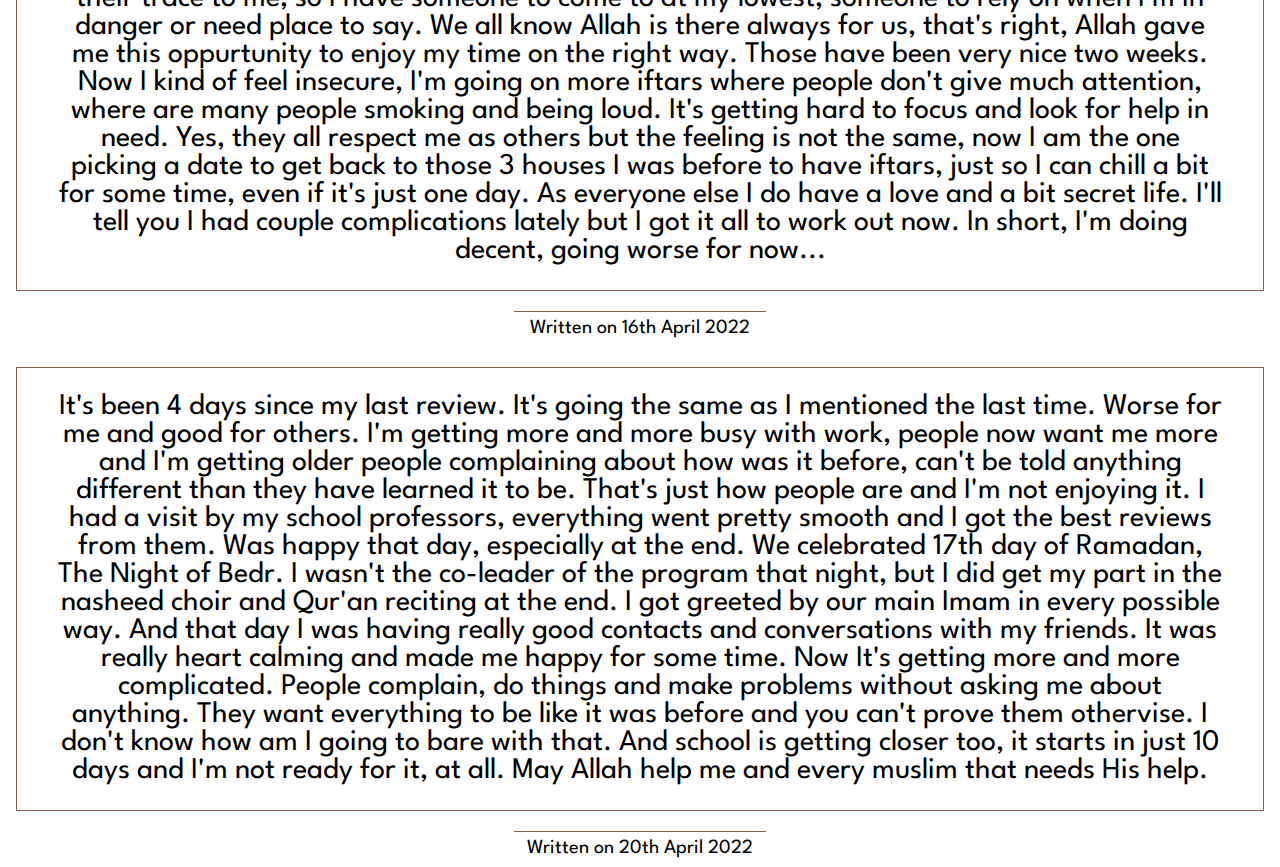
==== commit 77ed8f1f: "v0.0.1.2" ====
--- a/about.html
+++ b/about.html
@@ -1,6 +1,7 @@
 <!DOCTYPE html>
 <html>
 <head>
+    <meta name="viewport" content="width=device-width, initial-scale=1">
     <title>Hodočašće</title>
     <link rel="preconnect" href="https://fonts.googleapis.com">
     <link rel="preconnect" href="https://fonts.gstatic.com" crossorigin>
@@ -17,7 +18,7 @@
         </ul>
     </nav>
     <div class="container zone white-gd text-black"><p class="unselectable centered border">HODOČAŠĆE</p><img class="unselectable container img-fit" src="img/site2.jpg"></div>
-    <div class="about-zone zone brown-gd grid-about">
+    <div id="" class="about-zone zone brown-gd grid-about">
         <div>
             <p class="unselectable about text-size-big">About</p>
             <div class="padding">
@@ -41,7 +42,7 @@
             <p id="haid" class="unselectable about text-black text-size-big">How am I doing?</p>
             <div class="padding">
                 <p class="unselectable border-brwn text-size-md text-black">
-                    Lately been in many moods. Not having the best yet not the worst time. Half a month has passed since I'm working (practicing) as an imam
+                    Lately been in many moods. Not having the best yet not the worst time. Half a month has passed since I'm working (practicing) as an Imam
                     in a village near mine named Vrpeć. Not a big village but yet full of people, kids, boys and girls. Some of them really nice, polite
                     willing to share, help and give everything they have just to make you happy and enjoy your stay. But no one is the same, there are kids
                     not taught well. It's not only the kids, the parents are responsible for not taking that much care of them. As much as I had a good time,
@@ -58,15 +59,21 @@
                 </p>
                 <p class="unselectable text-size-sm text-black border-brwn-top">Written on 16th April 2022</p>
             </div>
+            <div class="padding">
+                <p class="unselectable border-brwn text-size-md text-black">
+                    It's been 4 days since my last review. It's going the same as I mentioned the last time. Worse for me and good for others. I'm getting more
+                    and more busy with work, people now want me more and I'm getting older people complaining about how was it before, can't be told anything
+                    different than they have learned it to be. That's just how people are and I'm not enjoying it. I had a visit by my school professors, everything
+                    went pretty smooth and I got the best reviews from them. Was happy that day, especially at the end. We celebrated 17th day of Ramadan, The Night of Bedr.
+                    I wasn't the co-leader of the program that night, but I did get my part in the nasheed choir and Qur'an reciting at the end. I got greeted by our main Imam
+                    in every possible way. And that day I was having really good contacts and conversations with my friends. It was really heart calming and made me happy
+                    for some time. Now It's getting more and more complicated. People complain, do things and make problems without asking me about anything. They want
+                    everything to be like it was before and you can't prove them othervise. I don't know how am I going to bare with that. And school is getting closer too, 
+                    it starts in just 10 days and I'm not ready for it, at all. May Allah help me and every muslim that needs His help.
+                </p>
+                <p class="unselectable text-size-sm text-black border-brwn-top">Written on 20th April 2022</p>
+            </div>
         </div>
-        <!-- <div class="box zone small"><img src="img/files_2.png"></div>
-        <div class="box zone small"><img src="img/server_2_2.png"></div>
-        <div class="box zone small"><img src="img/monitor_settings_2.png"></div>
-        <div class="box zone small"><img src="img/server_3.png"></div>
-        <div class="box zone small"><img src="img/data_storage_2_2.png"></div>
-        <div class="box zone small"><img src="img/monitor_coding_2.png"></div>
-        <div class="box zone small"><img src="img/desktop_analytics_2.png"></div>
-        <div class="box zone small"><img src="img/server_safe_2.png"></div> -->
     </div>
     <!-- <footer class="zone white"><a href="http://eepurl.com/hW1rKT" target="_blank"><span class="text-black subscribe">SUBSCRIBE</span></a></footer> -->
     <script type="text/javascript" src="script.js"></script>
--- a/style.css
+++ b/style.css
@@ -3,7 +3,22 @@
 html {
     scroll-behavior:smooth;
     height: 100%;
-  }
+}
+
+@viewport {
+    zoom: 1.0;
+    width: extend-to-zoom;
+}
+
+@-o-viewport {
+    zoom: 1.0;
+    width: extend-to-zoom;
+}
+
+@-ms-viewport {
+    width: extend-to-zoom;
+    zoom: 1.0;
+}
 
 body {
     margin: auto 0;
@@ -155,12 +170,14 @@
 
 .border {
     border: 1px solid white;
-    padding: 25px 40px;
+    padding: 25px 20px;
+    margin: 0px 6px;
 }
 
 .border-brwn {
     border: 1px solid rgb(141, 96, 81);
     padding: 25px 40px;
+    margin: 20px 6px;
 }
 
 /*REGISTER*/
@@ -314,7 +331,7 @@
 .border-brwn-top {
     border-top: 1px solid rgb(141, 96, 81);
     padding-top: 7px;
-    margin: 0px 400px;
+    margin: 0px 40%;
 }
 
 /*COLORS*/
@@ -442,6 +459,12 @@
     font-size: 13px;
 }
 
+#m-responsible {
+    width: auto;
+    height: auto;
+    /* just gonna copy properties of the text and everytihng else specifically and gonnna edit it on max-width */
+}
+
 @media only screen and (max-width: 900px) {
     .box {
         padding: 10px 16px 16px 16px;
@@ -484,4 +507,16 @@
         font-size: 12%;
         bottom: 90%;
     }
+
+    .text-size-sm {
+        font-size: 15px;
+    }
+    
+    .text-size-md {
+        font-size: 25px;
+    }
+    
+    .text-size-big {
+        font-size: 35px;
+    }
 }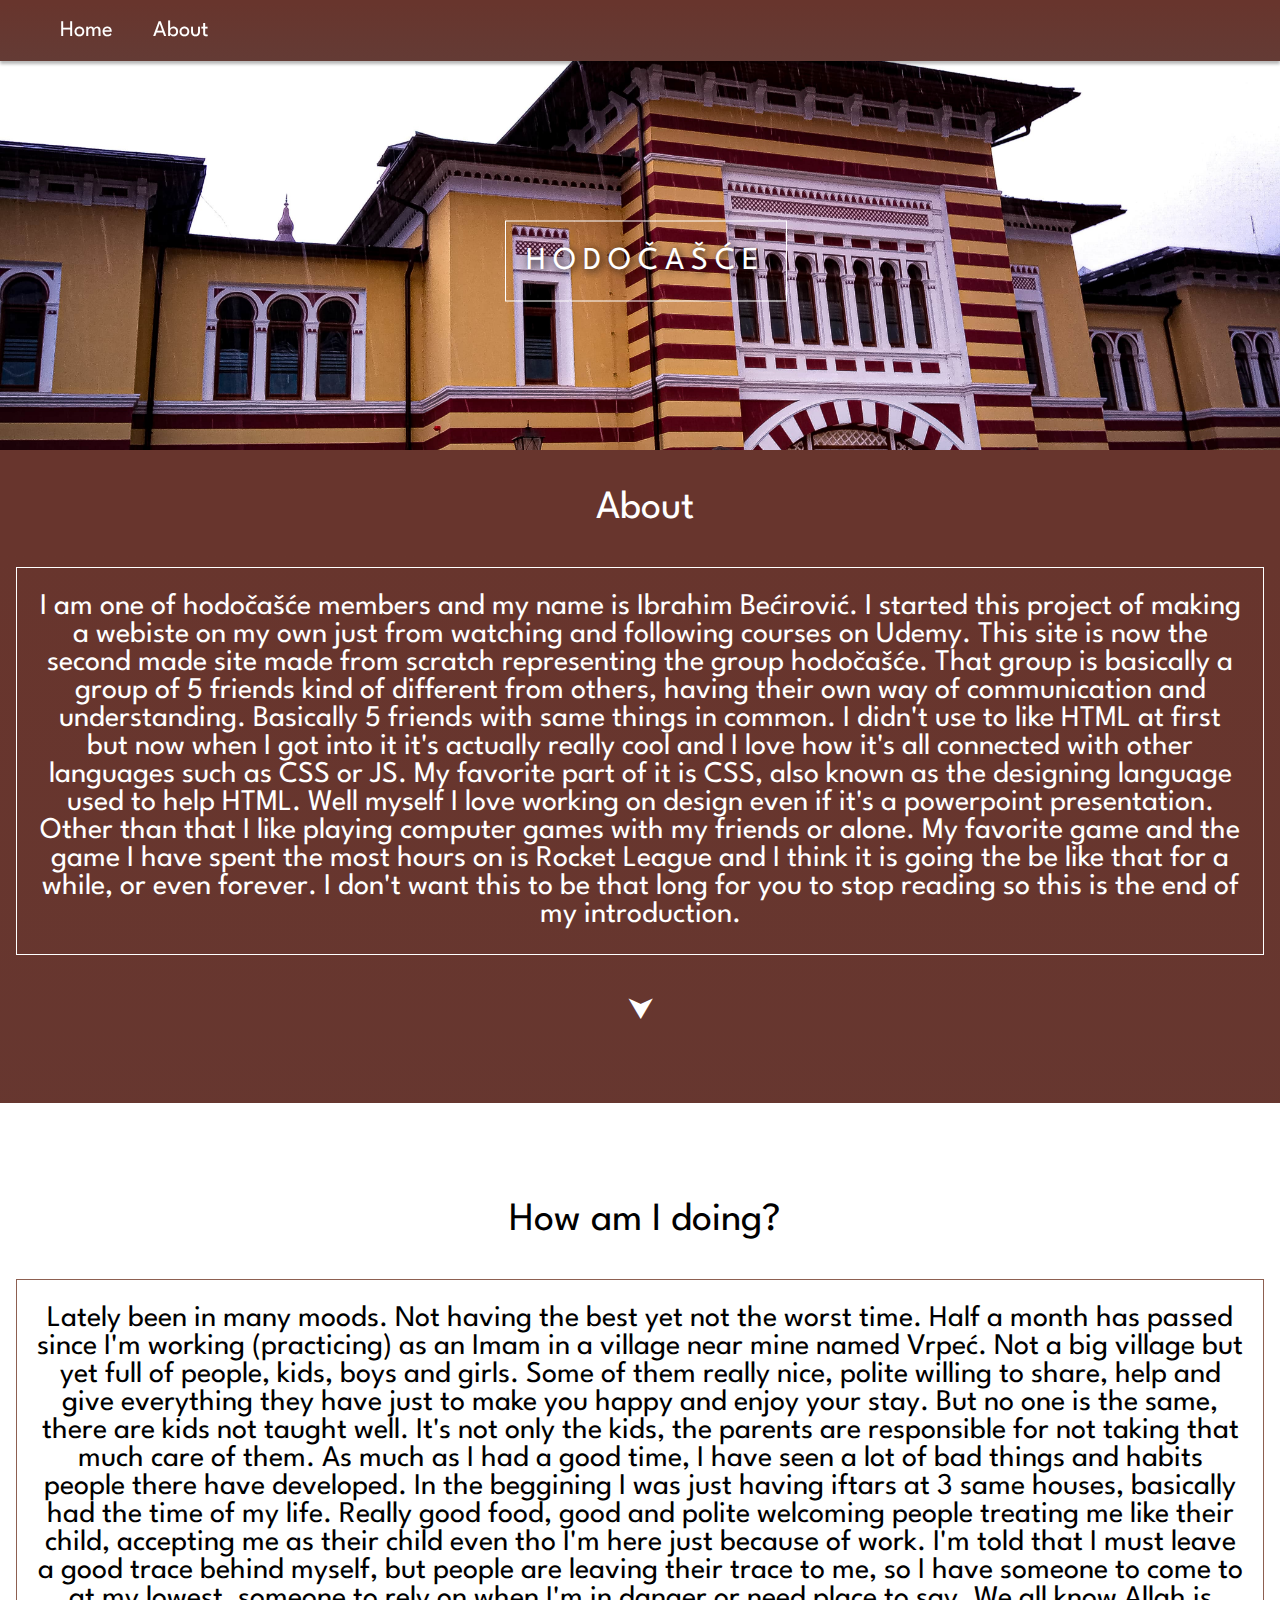
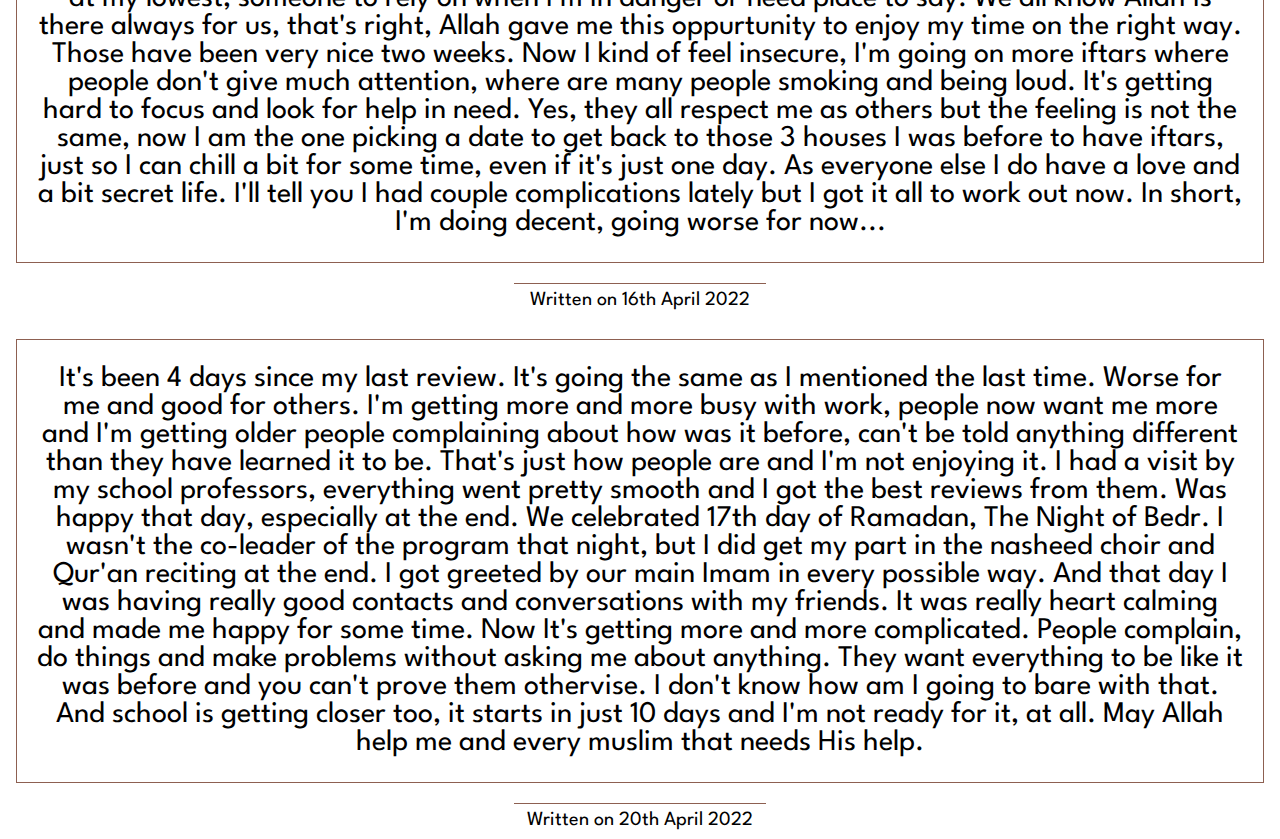
==== commit c0c0faff: "Update v0.1.4" ====
--- a/about.html
+++ b/about.html
@@ -34,12 +34,12 @@
                     it is going the be like that for a while, or even forever. I don't want this to be that long for you to stop reading so this is the
                     end of my introduction.
                 </p>
-                <p class="symbols"><a href="#haid">⮟</p>
+                <p class="unselectable symbols">⮟</p>
             </div>
         </div>
         <div class="zone white">
             <br>
-            <p id="haid" class="unselectable about text-black text-size-big">How am I doing?</p>
+            <p class="unselectable about text-black text-size-big">How am I doing?</p>
             <div class="padding">
                 <p class="unselectable border-brwn text-size-md text-black">
                     Lately been in many moods. Not having the best yet not the worst time. Half a month has passed since I'm working (practicing) as an Imam
--- a/style.css
+++ b/style.css
@@ -28,6 +28,12 @@
     background: -moz-linear-gradient(180deg, rgb(104, 53, 45) 5%, rgb(100, 59, 53) 100%);
     background: -o-linear-gradient(180deg, rgb(104, 53, 45) 5%, rgb(100, 59, 53) 100%);
 }
+
+img {
+    width: 100%;
+    height: 100%;
+    object-fit: contain;
+    }
 
 .unselectable {
     -webkit-touch-callout: none;
@@ -56,6 +62,7 @@
     margin: 40px 60px; */
     color: #FFF;
     font-size: 2em;
+    border-radius: 25px;
     /* border: 1px solid #bbb; */
     transition: all 0.3s linear;
     position:relative;
@@ -144,7 +151,7 @@
 
 .centered {
     position: absolute;
-    top: 50%;
+    top: 58%;
     left: 50%;
     transform: translate(-50%, -50%);
     color: white;
@@ -176,7 +183,7 @@
 
 .border-brwn {
     border: 1px solid rgb(141, 96, 81);
-    padding: 25px 40px;
+    padding: 25px 20px;
     margin: 20px 6px;
 }
 
@@ -313,6 +320,7 @@
     padding: 20px 26px 26px 26px;
     margin: 9px 4px 4px 4px;
     cursor: pointer;
+    border-radius: 20px;
     width: 13%;
     height: 22%;
     justify-content: center;
@@ -401,7 +409,7 @@
 }
 
 .brown-bg {
-    background: rgb(104, 53, 45); 
+    background: rgb(83, 42, 36); 
 }
 
 .text-black {
@@ -435,7 +443,7 @@
 
 .top {
     position: absolute;
-    bottom: 90%;
+    bottom: 80%;
     left: 50%;
     transform: translate(-50%, -50%);
     color: white;
@@ -465,6 +473,49 @@
     /* just gonna copy properties of the text and everytihng else specifically and gonnna edit it on max-width */
 }
 
+@media only screen and (min-width: 1500px) {
+    .text-size-sm {
+        font-size: 25px;
+    }
+    
+    .text-size-md {
+        font-size: 35px;
+    }
+    
+    .text-size-big {
+        font-size: 45px;
+    }
+
+    .box {
+        padding: 18px 26px 26px 26px;
+        margin: 24px 16px 16px 16px;
+        width: 34px;
+        height: 34px;
+    }
+
+    .box > img {
+        width: 156%;
+        height: 135%;
+        orientation: landscape;
+    }
+    
+    .top {
+        font-size: 30%;
+        bottom: 80%;
+    }
+
+    .centered {
+        position: absolute;
+        top: 58%;
+        left: 50%;
+        transform: translate(-50%, -50%);
+        color: white;
+        text-shadow: 2px 2px 8px #000000;
+        letter-spacing: 12px;
+        font-size: 200%;
+    }
+}
+
 @media only screen and (max-width: 900px) {
     .box {
         padding: 10px 16px 16px 16px;
@@ -481,7 +532,24 @@
     
     .top {
         font-size: 15%;
-        bottom: 90%;
+        bottom: 80%;
+    }
+
+    .border-brwn-top {
+        border-top: 1px solid rgb(141, 96, 81);
+        padding-top: 7px;
+        margin: 0px 30%;
+    }
+
+    .centered {
+        position: absolute;
+        top: 58%;
+        left: 50%;
+        transform: translate(-50%, -50%);
+        color: white;
+        text-shadow: 2px 2px 8px #000000;
+        letter-spacing: 12px;
+        font-size: 50%;
     }
 }
 
@@ -505,7 +573,7 @@
 
     .top {
         font-size: 12%;
-        bottom: 90%;
+        bottom: 85%;
     }
 
     .text-size-sm {
@@ -513,10 +581,27 @@
     }
     
     .text-size-md {
-        font-size: 25px;
+        font-size: 20px;
     }
     
     .text-size-big {
-        font-size: 35px;
+        font-size: 25px;
+    }
+
+    .border-brwn-top {
+        border-top: 1px solid rgb(141, 96, 81);
+        padding-top: 7px;
+        margin: 0px 20%;
+    }
+
+    .centered {
+        position: absolute;
+        top: 58%;
+        left: 50%;
+        transform: translate(-50%, -50%);
+        color: white;
+        text-shadow: 2px 2px 8px #000000;
+        letter-spacing: 12px;
+        font-size: 40%;
     }
 }